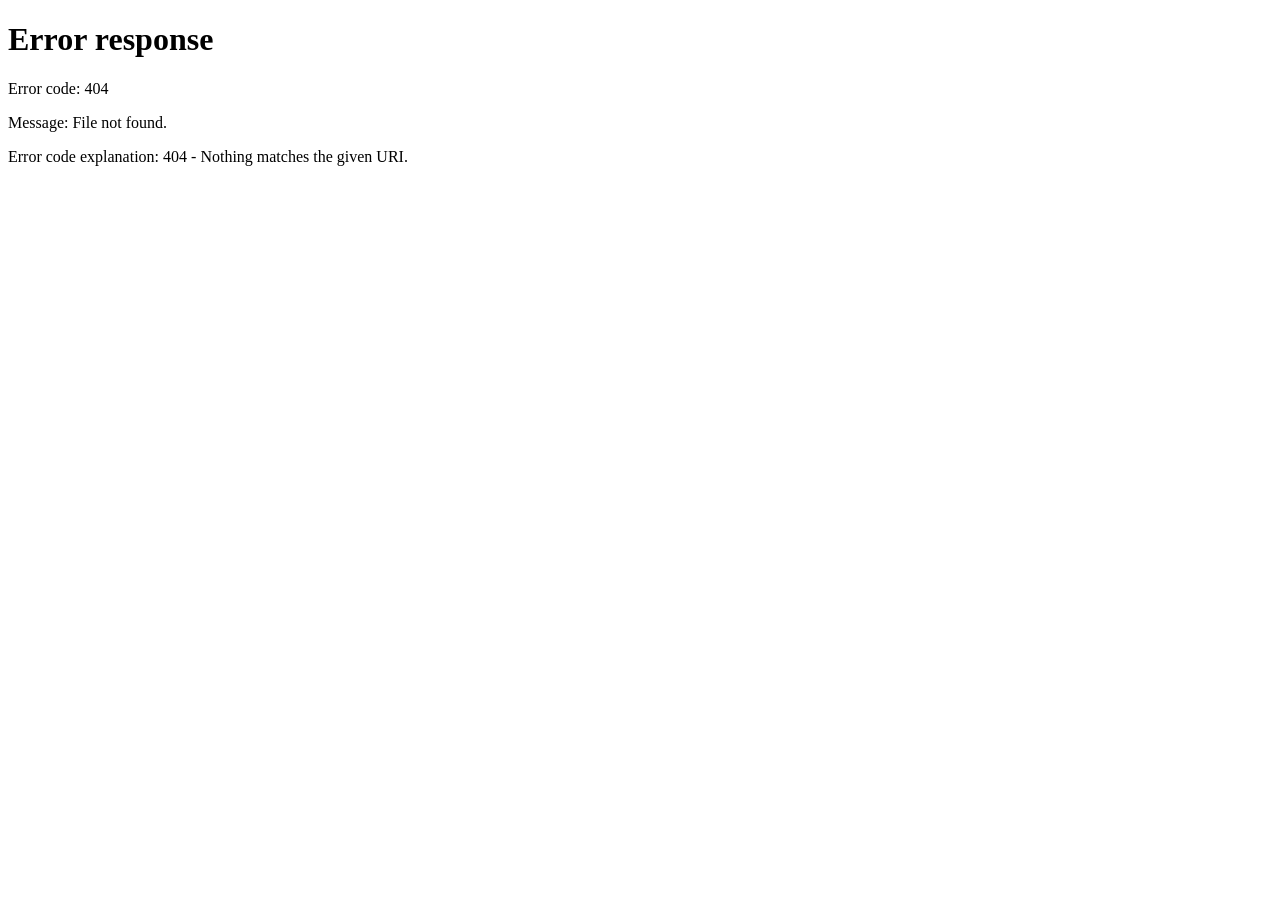
==== index.html @ 02c6abef "Create index.html" ====
<!DOCTYPE html>
<html lang="es">
<head>
    <meta charset="UTF-8">
    <meta http-equiv="refresh" content="0; url=PALETERIA.html">
    <title>Viole & Tita</title>
</head>
<body>
    <p>Entrando a Viole & Tita...</p>
    <a href="PALETERIA.html">Abrir página</a>
</body>
</html>
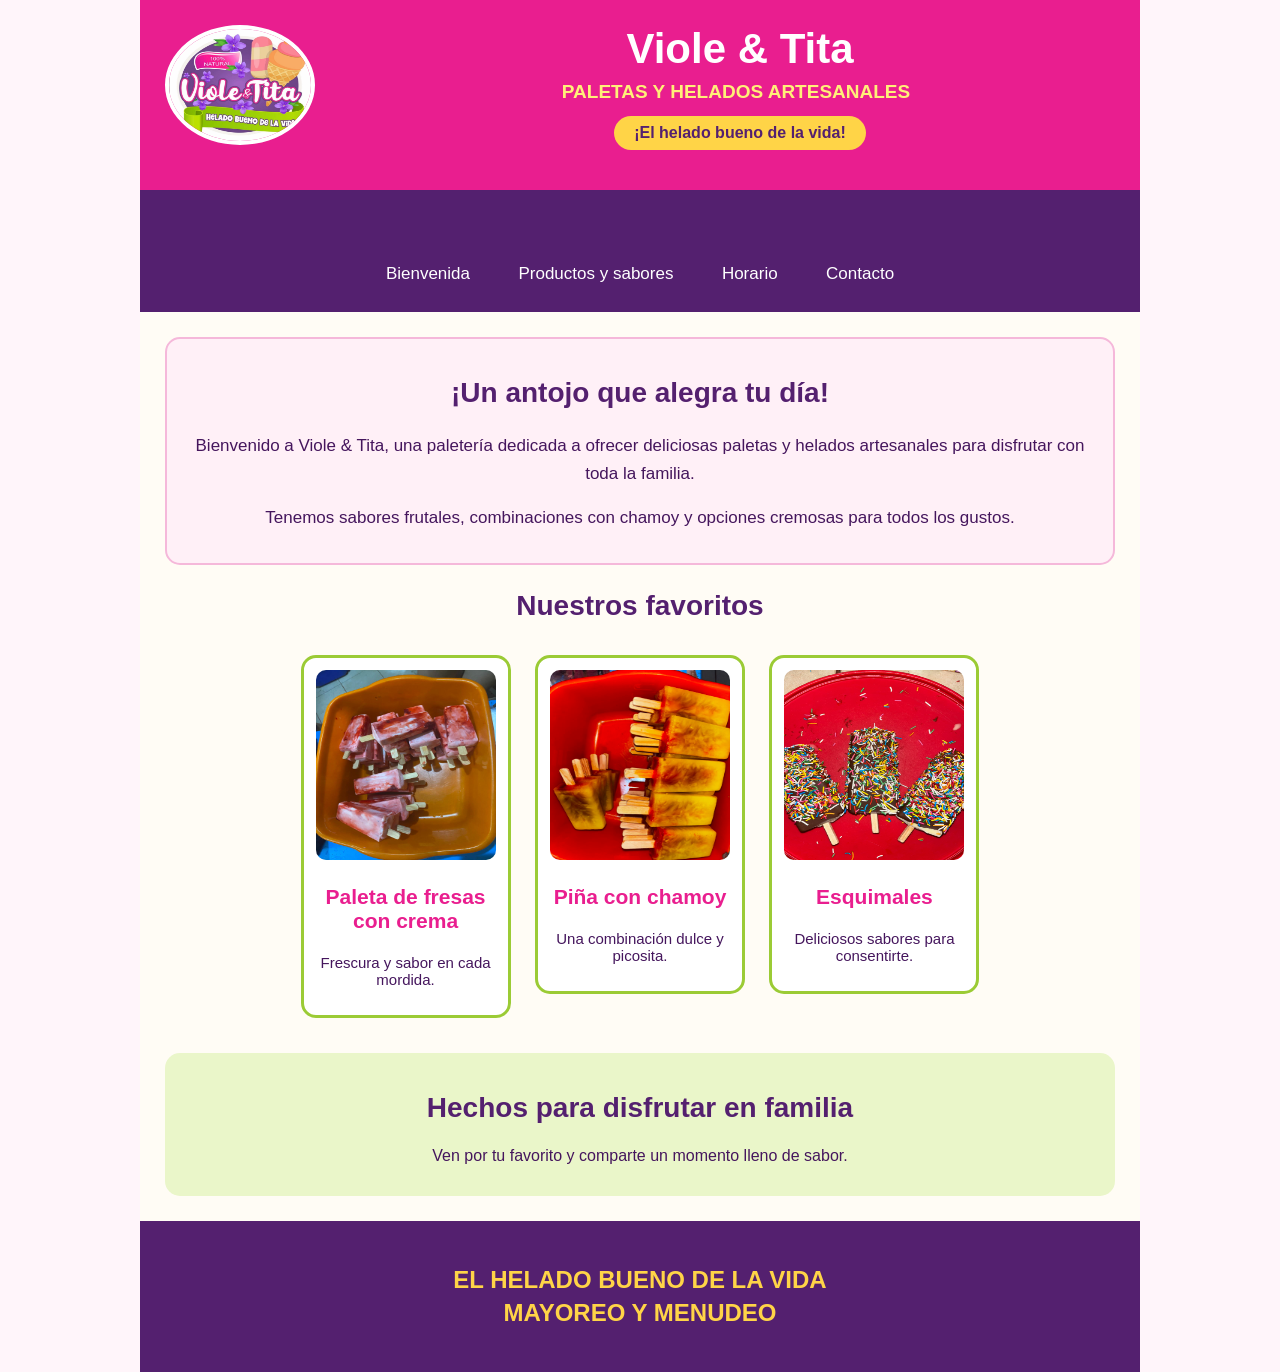
==== commit 4b5a4d18: "Add files via upload" ====
--- a/index.html
+++ b/index.html
@@ -1,12 +1,88 @@
-<!DOCTYPE html>
-<html lang="es">
-<head>
-    <meta charset="UTF-8">
-    <meta http-equiv="refresh" content="0; url=PALETERIA.html">
-    <title>Viole & Tita</title>
-</head>
-<body>
-    <p>Entrando a Viole & Tita...</p>
-    <a href="PALETERIA.html">Abrir página</a>
-</body>
-</html>
+
+<!DOCTYPE html>
+<html lang="es">
+<head>
+    <meta charset="UTF-8">
+    <meta name="viewport" content="width=device-width, initial-scale=1.0">
+    <title>Bienvenida - Viole & Tita</title>
+    <link rel="stylesheet" type="text/css" href="style.css">
+</head>
+<body>
+
+<div id="container">
+
+    <header>
+        <div id="logo">
+            <img src="logo.jpeg" width="150px" height="120px">
+        </div>
+
+        <div id="slogan">
+            <h1>Viole & Tita</h1>
+            <h2>PALETAS Y HELADOS ARTESANALES</h2>
+            <p>¡El helado bueno de la vida!</p>
+        </div>
+    </header>
+
+    <nav>
+        <br><br>
+        <a href="PALETERIA.html">Bienvenida</a>
+        <a href="fotos.html">Productos y sabores</a>
+        <a href="horario.html">Horario</a>
+        <a href="contacto.html">Contacto</a>
+    </nav>
+
+    <section>
+        <div id="bienvenida">
+            <h2>¡Un antojo que alegra tu día!</h2>
+            <p>
+                Bienvenido a Viole & Tita, una paletería dedicada a ofrecer
+                deliciosas paletas y helados artesanales para disfrutar
+                con toda la familia.
+            </p>
+            <p>
+                Tenemos sabores frutales, combinaciones con chamoy y
+                opciones cremosas para todos los gustos.
+            </p>
+            
+        </div>
+
+        <div id="destacados">
+            <h2>Nuestros favoritos</h2>
+
+            <div class="producto">
+                <img src="paleta1.jpeg" alt="Paleta de fresas con crema">
+                <h3>Paleta de fresas con crema</h3>
+                <p>Frescura y sabor en cada mordida.</p>
+            </div>
+
+            <div class="producto">
+                <img src="paleta3.jpeg" alt="Paleta con chamoy">
+                <h3>Piña con chamoy</h3>
+                <p>Una combinación dulce y picosita.</p>
+            </div>
+
+            <div class="producto">
+                <img src="paleta2.jpeg" alt="Esquimales">
+                <h3>Esquimales</h3>
+                <p>Deliciosos sabores para consentirte.</p>
+            </div>
+        </div>
+
+        <div id="mensaje">
+            <h2>Hechos para disfrutar en familia</h2>
+            <p>Ven por tu favorito y comparte un momento lleno de sabor.</p>
+        </div>
+    </section>
+
+    <footer>
+       <footer>
+        <h2>EL HELADO BUENO DE LA VIDA</h2>
+        <h2>MAYOREO Y MENUDEO</h2>
+    
+       
+    </footer>
+
+</div>
+
+</body>
+</html>
--- a/style.css
+++ b/style.css
@@ -0,0 +1,317 @@
+
+* {
+    box-sizing: border-box;
+}
+
+body {
+    margin: 0;
+    background-color: #FFF5FA;
+    font-family: Arial, Helvetica, sans-serif;
+    color: #45165D;
+}
+
+#container {
+    width: 1000px;
+    margin: auto;
+    background-color: white;
+}
+
+header {
+    height: 190px;
+    background-color: #E91E8F;
+    color: white;
+    text-align: center;
+}
+
+#logo {
+    float: left;
+    padding: 25px;
+}
+
+#logo img {
+    border-radius: 50%;
+    border: 4px solid white;
+}
+
+#slogan h1 {
+    padding-top: 25px;
+    margin: 0;
+    font-size: 42px;
+}
+
+#slogan h2 {
+    color: #FFF078;
+    font-size: 19px;
+    margin: 8px;
+}
+
+#slogan p {
+    display: inline-block;
+    background-color: #FFD447;
+    color: #54206F;
+    padding: 8px 20px;
+    border-radius: 20px;
+    font-weight: bold;
+    margin: 5px;
+}
+
+nav {
+    background-color: #54206F;
+    color: white;
+    text-align: center;
+    padding: 18px;
+}
+
+nav b {
+    font-size: 20px;
+}
+
+nav a {
+    display: inline-block;
+    color: white;
+    text-decoration: none;
+    margin: 10px 12px 0 12px;
+    padding: 10px;
+    font-size: 17px;
+}
+
+nav a:hover {
+    background-color: #E91E8F;
+    border-radius: 8px;
+}
+
+section {
+    padding: 25px;
+    min-height: 600px;
+    background-color: #FFFCF5;
+    text-align: center;
+}
+
+#bienvenida {
+    padding: 15px;
+    background-color: #FFF0F7;
+    border: 2px solid #F5B8DA;
+    border-radius: 15px;
+}
+
+section h2 {
+    color: #54206F;
+    font-size: 28px;
+}
+
+#bienvenida p {
+    font-size: 17px;
+    line-height: 1.6;
+}
+
+.boton {
+    margin: 25px;
+}
+
+.boton a {
+    background-color: #E91E8F;
+    color: white;
+    text-decoration: none;
+    padding: 13px 22px;
+    border-radius: 20px;
+    font-weight: bold;
+}
+
+.boton a:hover {
+    background-color: #54206F;
+}
+
+#destacados {
+    margin-top: 25px;
+}
+
+.producto {
+    display: inline-block;
+    vertical-align: top;
+    width: 28%;
+    margin: 10px;
+    padding: 12px;
+    background-color: white;
+    border: 3px solid #9BCB35;
+    border-radius: 15px;
+}
+
+.producto img {
+    width: 100%;
+    height: 190px;
+    border-radius: 10px;
+}
+
+.producto h3 {
+    color: #E91E8F;
+    font-size: 21px;
+}
+
+.producto p {
+    font-size: 15px;
+}
+
+#mensaje {
+    margin-top: 25px;
+    padding: 15px;
+    background-color: #EAF6C9;
+    border-radius: 15px;
+}
+
+#mensaje h2 {
+    color: #54206F;
+}
+
+footer {
+    clear: both;
+    background-color: #54206F;
+    color: white;
+    text-align: center;
+    padding: 20px;
+}
+
+footer h2 {
+    color: #FFD447;
+    margin: 5px;
+}
+
+footer p {
+    margin: 8px;
+}
+
+#horarios {
+    width: 80%;
+    margin: 30px auto;
+    padding: 20px;
+    background-color: #FFF0F7;
+    border: 2px solid #E91E8F;
+    border-radius: 15px;
+}
+
+table {
+    width: 100%;
+    border-collapse: collapse;
+    background-color: white;
+}
+
+th {
+    background-color: #54206F;
+    color: white;
+    padding: 14px;
+}
+
+td {
+    border: 1px solid #E8B9D8;
+    padding: 12px;
+}
+
+tr:nth-child(even) {
+    background-color: #FFF0F7;
+}
+
+#datosContacto {
+    margin: 25px auto;
+}
+
+.dato {
+    display: inline-block;
+    vertical-align: top;
+    width: 28%;
+    margin: 10px;
+    padding: 18px;
+    background-color: white;
+    border: 3px solid #9BCB35;
+    border-radius: 15px;
+}
+
+.dato h3 {
+    color: #E91E8F;
+}
+
+.dato a {
+    display: inline-block;
+    background-color: #54206F;
+    color: white;
+    padding: 10px;
+    border-radius: 8px;
+    text-decoration: none;
+}
+
+.dato a:hover {
+    background-color: #E91E8F;
+}
+
+
+
+#destacados {
+    width: 90%;
+    max-width: 750px;
+    margin: 25px auto;
+}
+
+#carouselPaletas {
+    width: 100%;
+    margin: 20px auto;
+    border: 3px solid #91CE27;
+    border-radius: 20px;
+    background-color: white;
+    overflow: hidden;
+}
+
+#carouselPaletas .carousel-item {
+    height: 420px;
+    text-align: center;
+    padding: 20px 55px;
+    box-sizing: border-box;
+}
+
+#carouselPaletas .producto {
+    width: 100%;
+    height: 100%;
+    padding: 0;
+    margin: 0;
+    border: none;
+    background-color: white;
+    text-align: center;
+    box-sizing: border-box;
+}
+
+#carouselPaletas .producto img {
+    width: 100%;
+    height: 240px;
+    object-fit: contain;
+    display: block;
+    margin: 0 auto 15px;
+}
+
+#carouselPaletas .producto h3 {
+    color: #E91E8F;
+    font-size: 25px;
+    margin: 10px 0;
+}
+
+#carouselPaletas .producto p {
+    color: #54206F;
+    font-size: 16px;
+    margin: 10px auto;
+}
+
+#carouselPaletas .carousel-control-prev,
+#carouselPaletas .carousel-control-next {
+    width: 45px;
+    height: 45px;
+    top: 40%;
+    bottom: auto;
+    margin: 0 8px;
+    background-color: #54206F;
+    border-radius: 50%;
+    opacity: 1;
+}
+
+#carouselPaletas .carousel-indicators {
+    margin-bottom: 10px;
+}
+
+#carouselPaletas .carousel-indicators button {
+    background-color: #E91E8F;
+}
